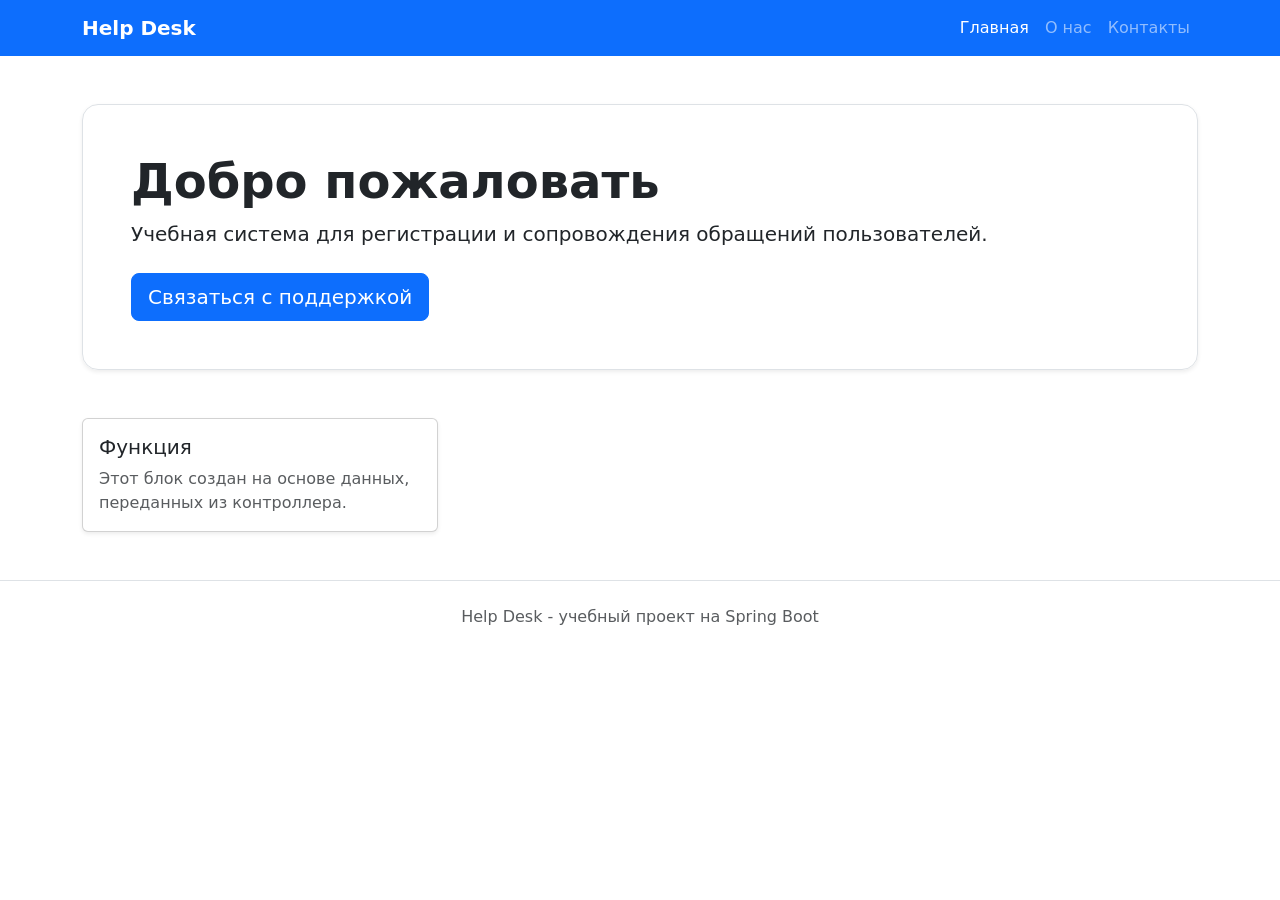
==== src/main/resources/templates/index.html @ 82821a2d "Initial commit: Help Desk project + Spring MVC and Thymeleaf." ====
<!doctype html>
<html lang="ru" xmlns:th="http://www.thymeleaf.org">
<head>
    <meta charset="UTF-8">
    <meta name="viewport" content="width=device-width, initial-scale=1">
    <title th:text="${pageTitle}">Help Desk</title>
    <link
            href="https://cdn.jsdelivr.net/npm/bootstrap@5.3.8/dist/css/bootstrap.min.css"
            rel="stylesheet">
    <link rel="stylesheet" th:href="@{/css/style.css}">
</head>
<body>
<nav class="navbar navbar-expand-lg navbar-dark bg-primary">
    <div class="container">
        <a class="navbar-brand fw-bold" th:href="@{/}">Help Desk</a>
        <div class="navbar-nav">
            <a class="nav-link active" th:href="@{/}">Главная</a>
            <a class="nav-link" th:href="@{/about}">О нас</a>
            <a class="nav-link" th:href="@{/contacts}">Контакты</a>
        </div>
    </div>
</nav>

<main class="container py-5">
    <section class="hero-card p-5 rounded-4 border shadow-sm">
        <h1 class="display-5 fw-bold" th:text="${welcomeMessage}">
            Добро пожаловать
        </h1>
        <p class="lead mb-4">
            Учебная система для регистрации и сопровождения обращений пользователей.
        </p>
        <a class="btn btn-primary btn-lg" th:href="@{/contacts}">
            Связаться с поддержкой
        </a>
    </section>

    <section class="row g-4 mt-4">
        <div class="col-md-4" th:each="feature : ${features}">
            <div class="card h-100 shadow-sm">
                <div class="card-body">
                    <h2 class="h5" th:text="${feature}">Функция</h2>
                    <p class="card-text text-muted">
                        Этот блок создан на основе данных, переданных из контроллера.
                    </p>
                </div>
            </div>
        </div>
    </section>
</main>

<footer class="footer py-4 border-top">
    <div class="container text-center text-muted">
        Help Desk - учебный проект на Spring Boot
    </div>
</footer>

<script
        src="https://cdn.jsdelivr.net/npm/bootstrap@5.3.8/dist/js/bootstrap.bundle.min.js">
</script>
</body>
</html>
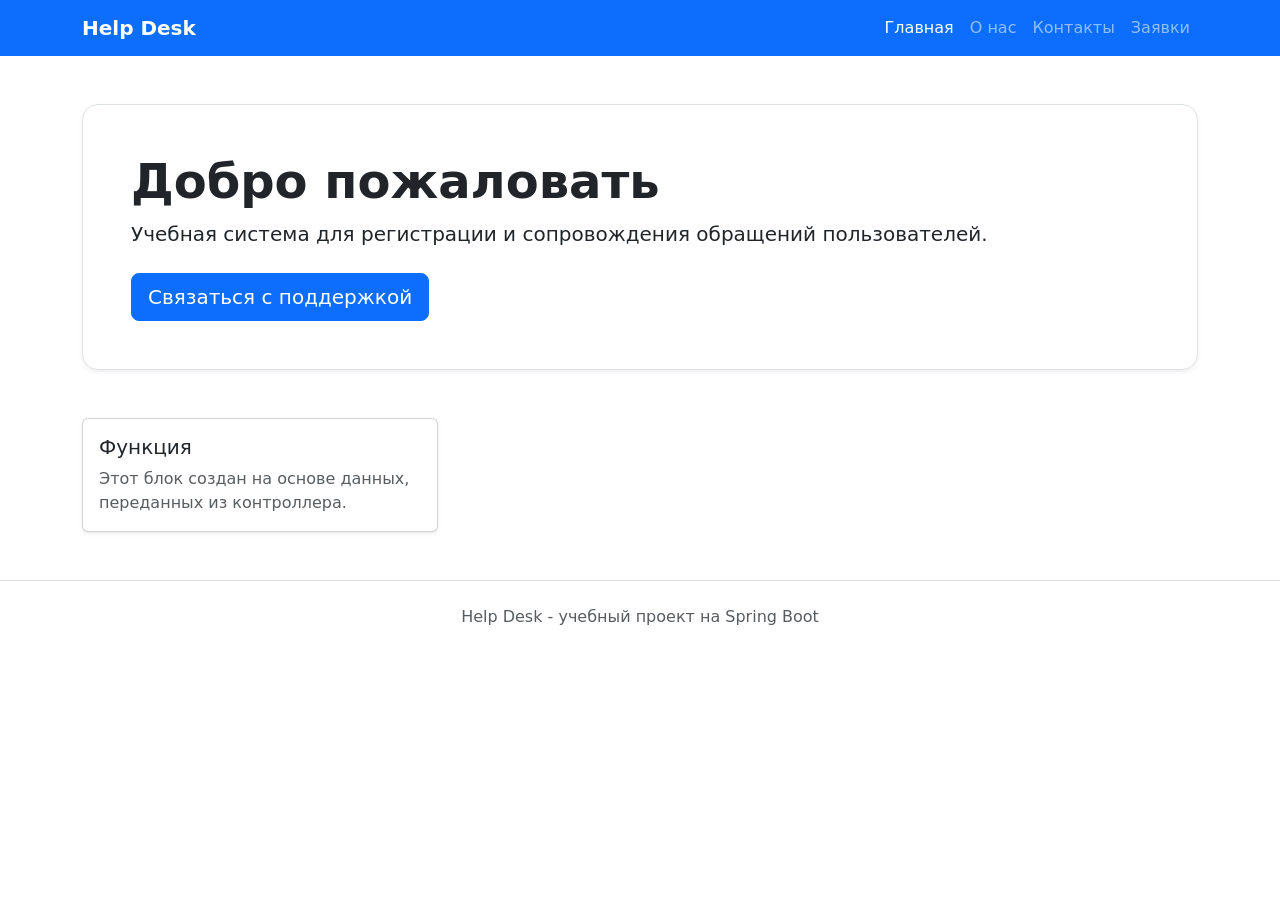
==== commit b7ee8535: "Initial commit: Help Desk project + Spring MVC and Thymeleaf + Tickets." ====
--- a/src/main/resources/templates/index.html
+++ b/src/main/resources/templates/index.html
@@ -17,6 +17,7 @@
             <a class="nav-link active" th:href="@{/}">Главная</a>
             <a class="nav-link" th:href="@{/about}">О нас</a>
             <a class="nav-link" th:href="@{/contacts}">Контакты</a>
+            <a class="nav-link" href="/tickets">Заявки</a>
         </div>
     </div>
 </nav>
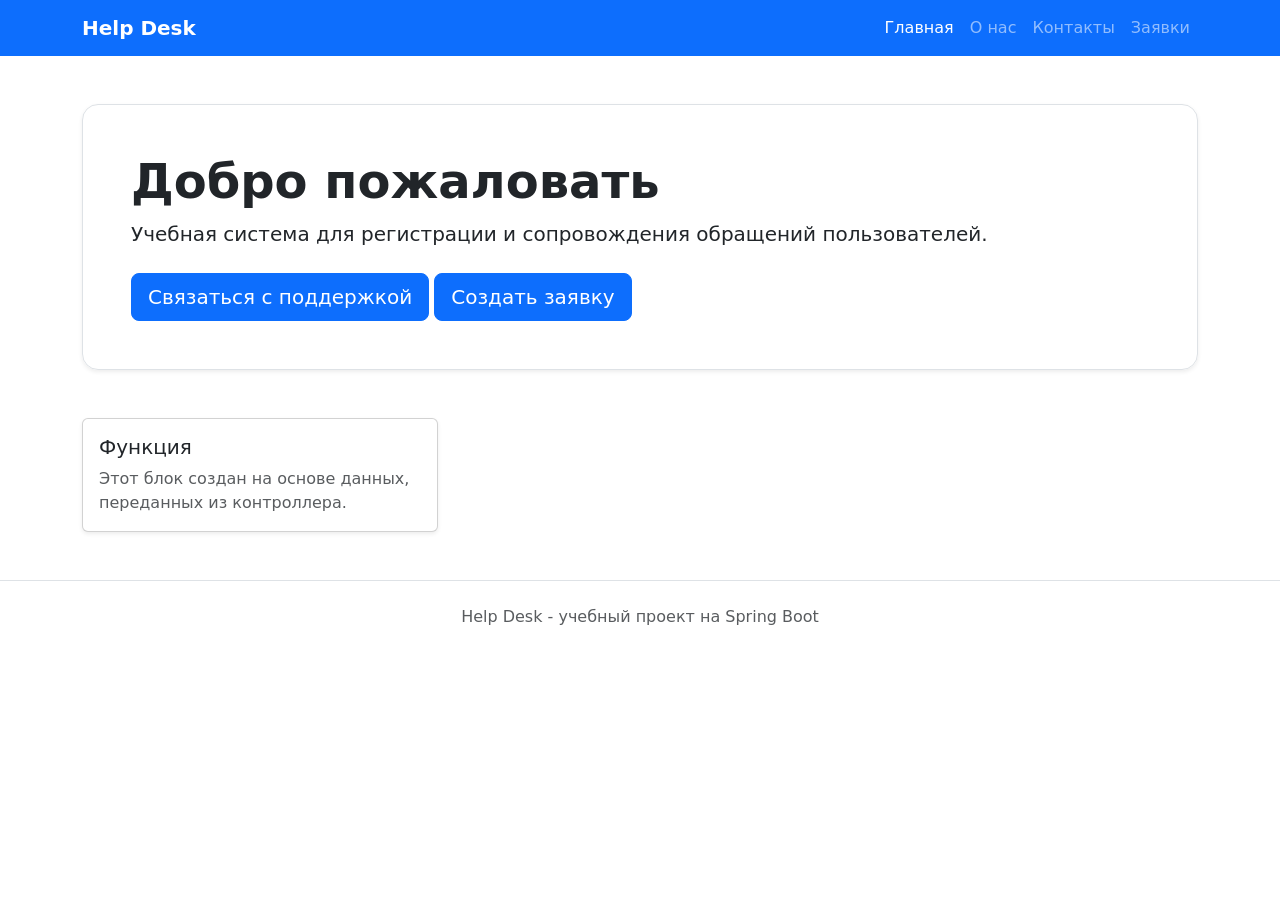
==== commit 7cd9c0a9: "Module 4: add ticket creation form and service layer" ====
--- a/src/main/resources/templates/index.html
+++ b/src/main/resources/templates/index.html
@@ -18,6 +18,7 @@
             <a class="nav-link" th:href="@{/about}">О нас</a>
             <a class="nav-link" th:href="@{/contacts}">Контакты</a>
             <a class="nav-link" href="/tickets">Заявки</a>
+
         </div>
     </div>
 </nav>
@@ -33,6 +34,7 @@
         <a class="btn btn-primary btn-lg" th:href="@{/contacts}">
             Связаться с поддержкой
         </a>
+        <a th:href="@{/tickets/new}" class="btn btn-primary btn-lg"> Создать заявку </a>
     </section>
 
     <section class="row g-4 mt-4">
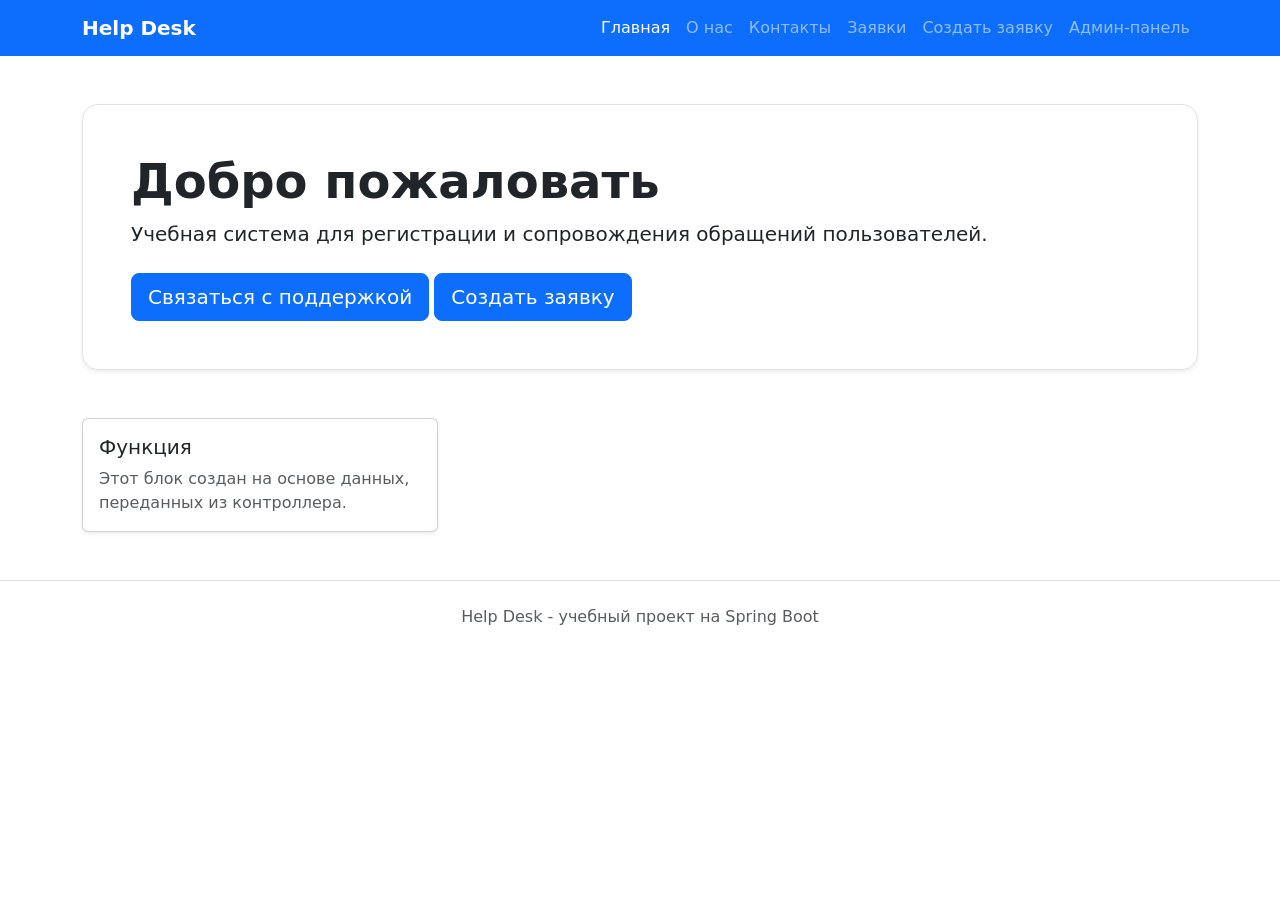
==== commit 08371325: "ADD Spring Security admin area" ====
--- a/src/main/resources/templates/index.html
+++ b/src/main/resources/templates/index.html
@@ -18,6 +18,8 @@
             <a class="nav-link" th:href="@{/about}">О нас</a>
             <a class="nav-link" th:href="@{/contacts}">Контакты</a>
             <a class="nav-link" href="/tickets">Заявки</a>
+            <a class="nav-link" th:href="@{/tickets/new}">Создать заявку</a>
+            <a class="nav-link" th:href="@{/admin/tickets}">Админ-панель</a>
 
         </div>
     </div>
